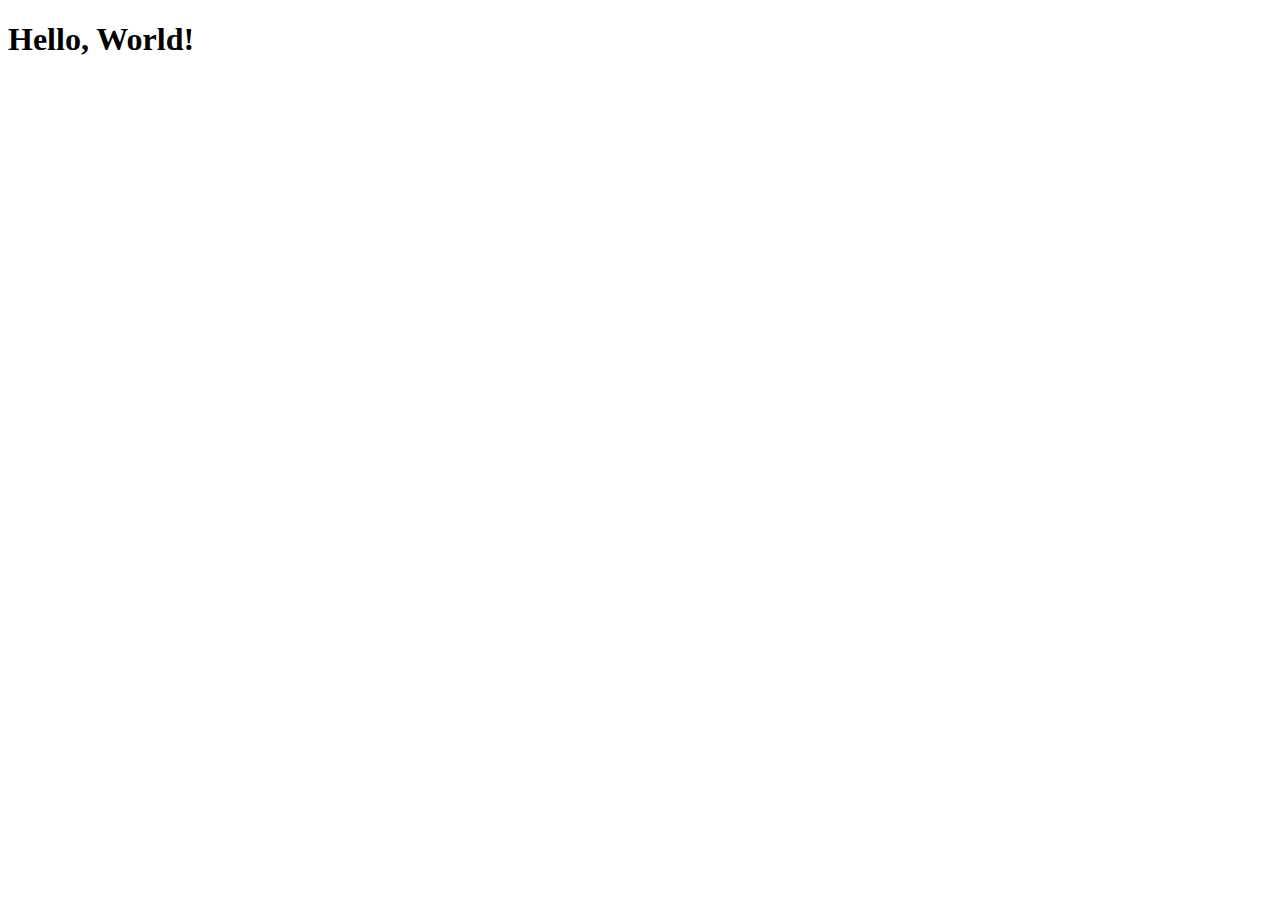
==== index.html @ 58a4aa0f "Create a placeholder index for Netifly" ====
<!doctype html>

<html lang="en">
<head>
  <meta charset="utf-8">

  <title>XTDRLT | Thomas Deneuville</title>
  <meta name="description" content="A place to host my XR experiments">
  <meta name="author" content="Thomas Deneuville">

</head>

<body>
  <h1>Hello, World!</h1>
</body>
</html>
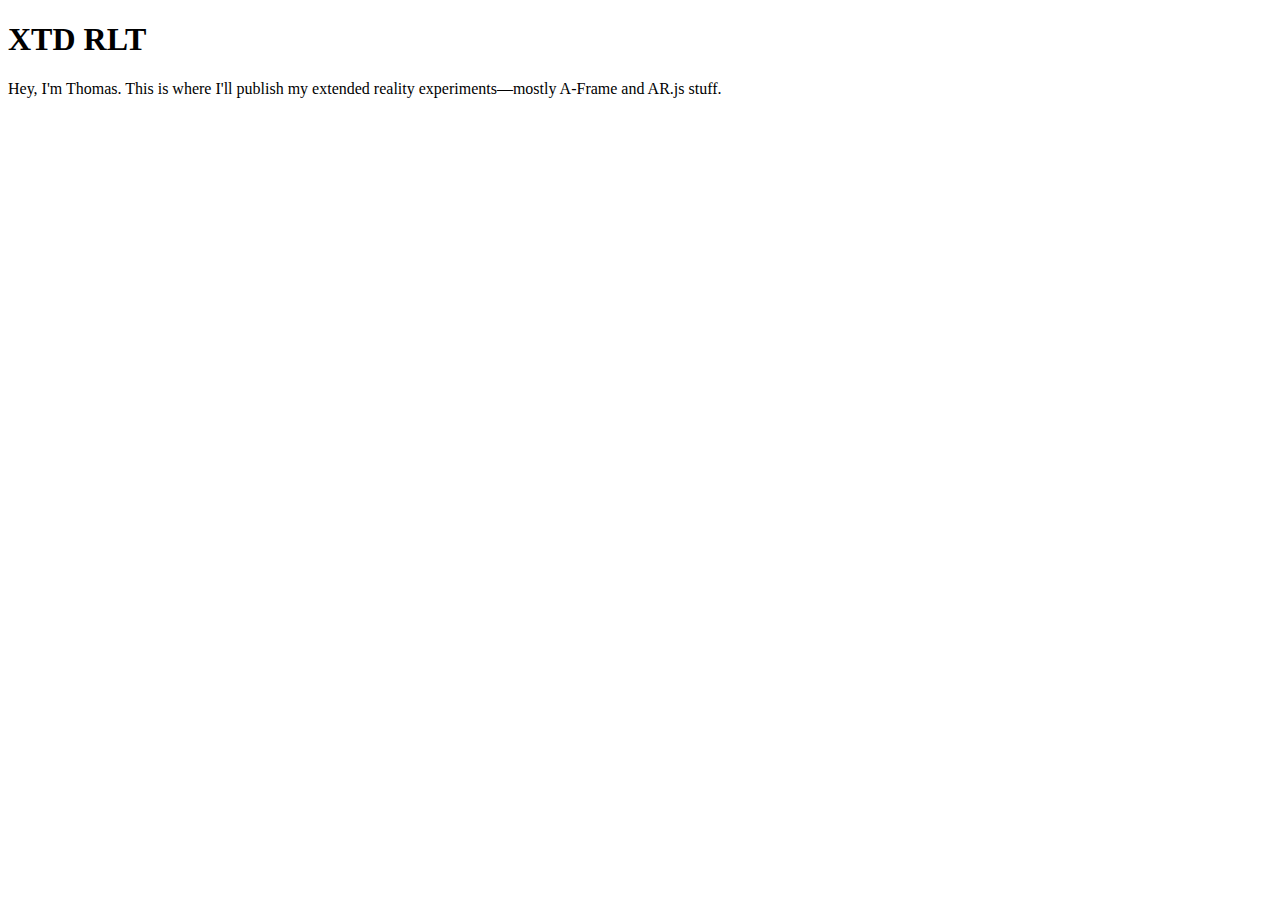
==== commit b53511db: "Update index.html" ====
--- a/index.html
+++ b/index.html
@@ -1,16 +1,30 @@
 <!doctype html>
 
 <html lang="en">
+
 <head>
-  <meta charset="utf-8">
+    <meta charset="utf-8">
 
-  <title>XTDRLT | Thomas Deneuville</title>
-  <meta name="description" content="A place to host my XR experiments">
-  <meta name="author" content="Thomas Deneuville">
-
+    <title>XTDRLT | Thomas Deneuville</title>
+    <meta name="description" content="A place to host my XR experiments">
+    <meta name="author" content="Thomas Deneuville">
+    <meta name="viewport"
+        content="width=device-width, initial-scale=1.0, minimum-scale=1.0, maximum-scale=1.0, user-scalable=no">
+    <link href="https://fonts.googleapis.com/css?family=Fredoka+One|Source+Sans+Pro&display=swap" rel="stylesheet">
+    <link rel="stylesheet" href="style.css">
 </head>
 
 <body>
-  <h1>Hello, World!</h1>
+
+    
+        <div class="flexbox">
+                <div class="item">
+        <h1>XTD RLT</h1>
+        <p>Hey, I'm Thomas. This is where I'll publish my extended reality experiments—mostly A-Frame and AR.js stuff.
+        </p>
+        </div>
+    </div>
+
 </body>
+
 </html>
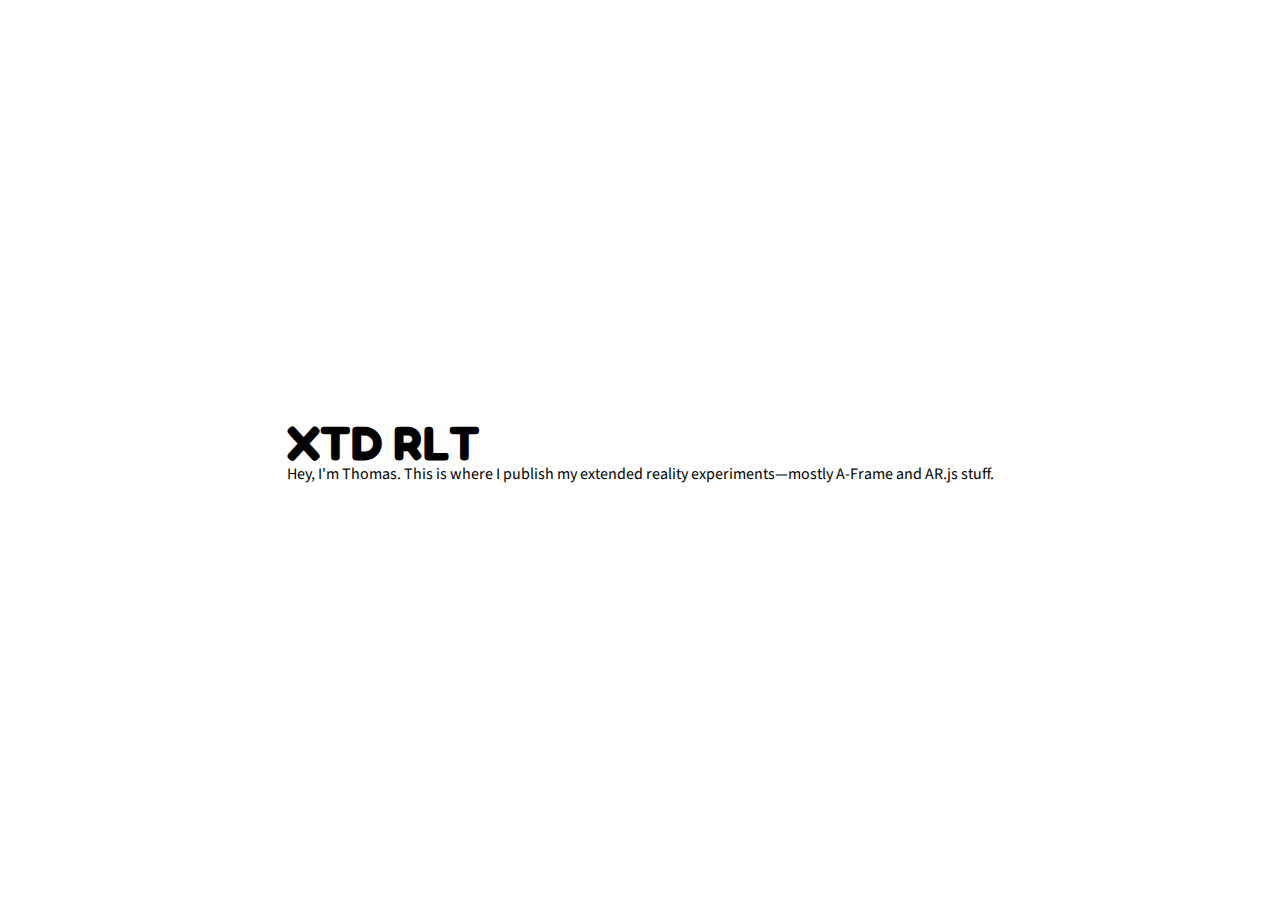
==== commit f77f4026: "Edit copy" ====
--- a/index.html
+++ b/index.html
@@ -20,7 +20,7 @@
         <div class="flexbox">
                 <div class="item">
         <h1>XTD RLT</h1>
-        <p>Hey, I'm Thomas. This is where I'll publish my extended reality experiments—mostly A-Frame and AR.js stuff.
+        <p>Hey, I'm Thomas. This is where I publish my extended reality experiments—mostly A-Frame and AR.js stuff.
         </p>
         </div>
     </div>
--- a/style.css
+++ b/style.css
@@ -0,0 +1,201 @@
+/* =============================================================================
+   HTML5 CSS Reset Minified - Eric Meyer
+   ========================================================================== */
+
+   html,
+   body,
+   div,
+   span,
+   object,
+   iframe,
+   h1,
+   h2,
+   h3,
+   h4,
+   h5,
+   h6,
+   p,
+   blockquote,
+   pre,
+   abbr,
+   address,
+   cite,
+   code,
+   del,
+   dfn,
+   em,
+   img,
+   ins,
+   kbd,
+   q,
+   samp,
+   small,
+   strong,
+   sub,
+   sup,
+   var,
+   b,
+   i,
+   dl,
+   dt,
+   dd,
+   ol,
+   ul,
+   li,
+   fieldset,
+   form,
+   label,
+   legend,
+   table,
+   caption,
+   tbody,
+   tfoot,
+   thead,
+   tr,
+   th,
+   td,
+   article,
+   aside,
+   canvas,
+   details,
+   figcaption,
+   figure,
+   footer,
+   header,
+   hgroup,
+   menu,
+   nav,
+   section,
+   summary,
+   time,
+   mark,
+   audio,
+   video {
+     margin: 0;
+     padding: 0;
+     border: 0;
+     outline: 0;
+     font-size: 100%;
+     vertical-align: baseline;
+     background: transparent;
+   }
+   
+   body {
+     line-height: 1;
+   }
+   
+   article,
+   aside,
+   details,
+   figcaption,
+   figure,
+   footer,
+   header,
+   hgroup,
+   menu,
+   nav,
+   section {
+     display: block;
+   }
+   
+   nav ul {
+     list-style: none;
+   }
+   
+   blockquote,
+   q {
+     quotes: none;
+   }
+   
+   blockquote:before,blockquote:after, q:before, q:after {
+     content: none;
+   }
+   
+   a {
+     margin: 0;
+     padding: 0;
+     font-size: 100%;
+     vertical-align: baseline;
+     background: transparent;
+     text-decoration: none;
+   }
+   
+   mark {
+     background-color: #ff9;
+     color: #000;
+     font-style: italic;
+     font-weight: bold
+   }
+   
+   del {
+     text-decoration: line-through;
+   }
+   
+   abbr[title],
+   dfn[title] {
+     border-bottom: 1px dotted;
+     cursor: help;
+   }
+   
+   table {
+     border-collapse: collapse;
+     border-spacing: 0;
+   }
+   
+   hr {
+     display: block;
+     height: 1px;
+     border: 0;
+     border-top: 1px solid #ccc;
+     margin: 1em 0;
+     padding: 0;
+   }
+   
+   input,
+   select {
+     vertical-align: middle;
+   }
+   
+   li {
+     list-style: none;
+   }
+   
+   
+   /* =============================================================================
+         My CSS
+         ========================================================================== */
+   
+   /* ---- base ---- */
+   
+   html,
+   body {
+     width: 100%;
+     height: 100%;
+     background: #fff;
+   }
+   
+   html {
+     -webkit-tap-highlight-color: rgba(0, 0, 0, 0);
+   }
+   
+   h1 {
+     font-family: 'Fredoka One', cursive;
+     font-size: 3em;
+   }
+   
+   p {
+     font-family: 'Source Sans Pro', sans-serif;
+   }
+   
+   
+   .flexbox {
+     display: flex;
+     justify-content: center;
+     align-items: center;
+     height: 100%;
+   }
+   
+   .flexbox .item {
+     padding: 1em;
+   }
+   
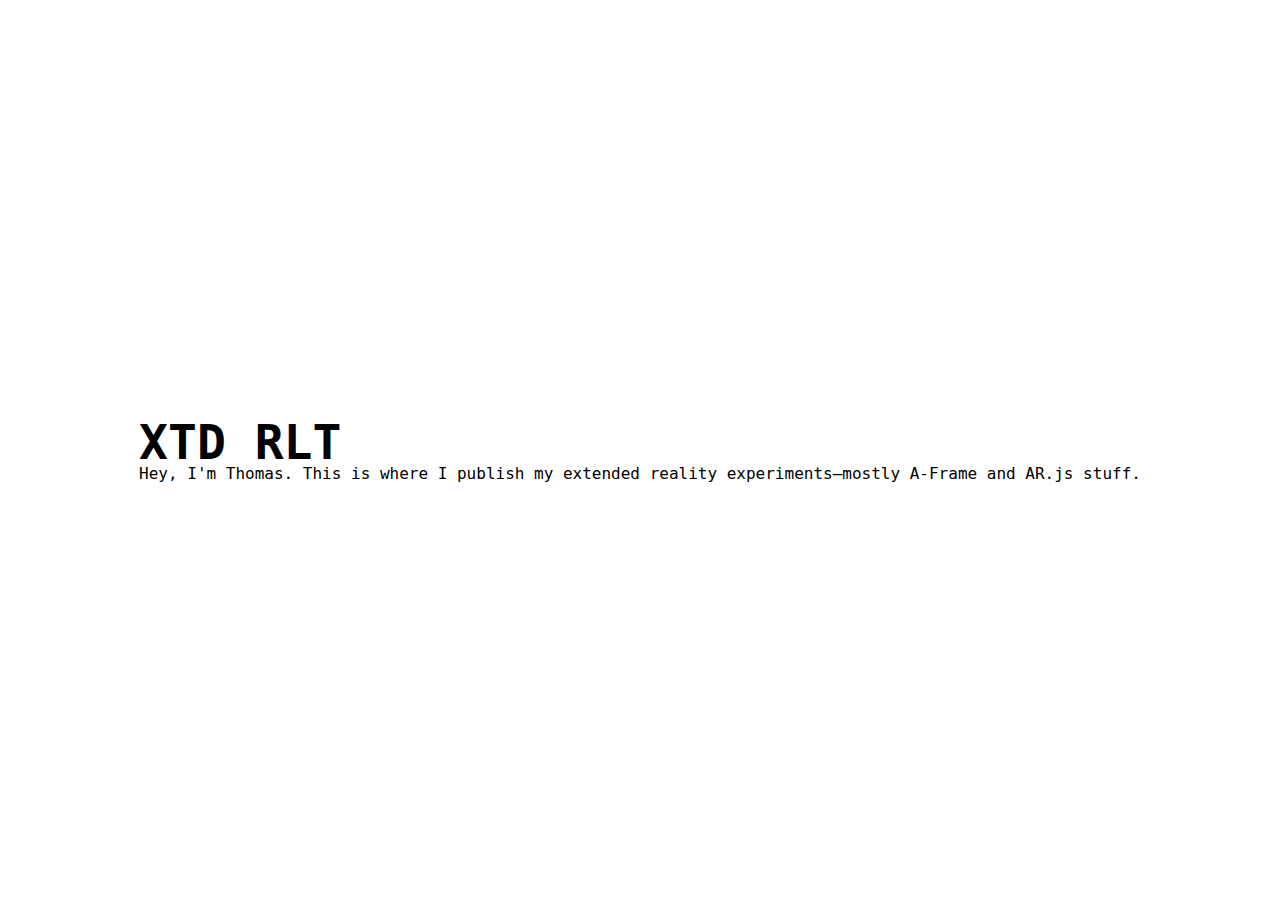
==== commit 79412c26: "Remove Google Fonts" ====
--- a/index.html
+++ b/index.html
@@ -10,7 +10,6 @@
     <meta name="author" content="Thomas Deneuville">
     <meta name="viewport"
         content="width=device-width, initial-scale=1.0, minimum-scale=1.0, maximum-scale=1.0, user-scalable=no">
-    <link href="https://fonts.googleapis.com/css?family=Fredoka+One|Source+Sans+Pro&display=swap" rel="stylesheet">
     <link rel="stylesheet" href="style.css">
 </head>
 
--- a/style.css
+++ b/style.css
@@ -179,12 +179,12 @@
    }
    
    h1 {
-     font-family: 'Fredoka One', cursive;
+     font-family: 'Lucida Console', Monaco, Monospace, sans-serif;;
      font-size: 3em;
    }
    
    p {
-     font-family: 'Source Sans Pro', sans-serif;
+     font-family: 'Lucida Console', Monaco, Monospace, sans-serif;
    }
    
    
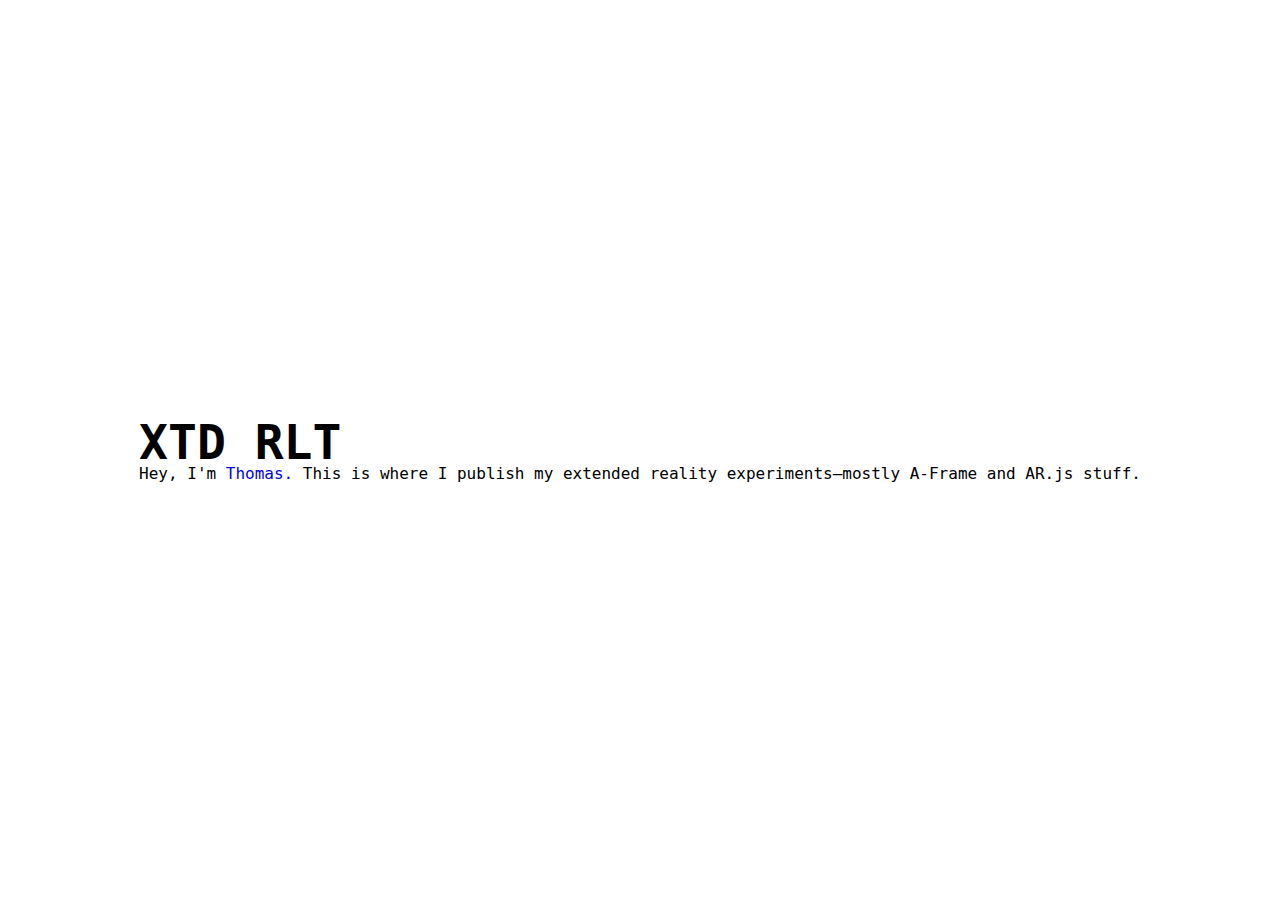
==== commit 036deb70: "SEO updates" ====
--- a/index.html
+++ b/index.html
@@ -5,11 +5,29 @@
 <head>
     <meta charset="utf-8">
 
-    <title>XTDRLT | Thomas Deneuville</title>
-    <meta name="description" content="A place to host my XR experiments">
+    <!-- Primary Meta Tags -->
+    <title>XTDRLT, my extended reality playground |  Thomas Deneuville</title>
+    <meta name="title" content="XTDRLT, my extended reality playground |  Thomas Deneuville">
+    <meta name="description" content="This is where I post my extended reality (AR and VR) experiments.">
     <meta name="author" content="Thomas Deneuville">
-    <meta name="viewport"
-        content="width=device-width, initial-scale=1.0, minimum-scale=1.0, maximum-scale=1.0, user-scalable=no">
+
+    <!-- Open Graph / Facebook -->
+    <meta property="og:type" content="website">
+    <meta property="og:url" content="https://xtdrlt.dev/">
+    <meta property="og:title" content="XTDRLT, my extended reality playground |  Thomas Deneuville">
+    <meta property="og:description" content="This is where I post my extended reality (AR and VR) experiments.">
+    <meta property="og:image" content="https://xtdrlt.dev/assets/thomas-deneuville-xtdrlt-seo.jpg">
+
+    <!-- Twitter -->
+    <meta property="twitter:card" content="summary_large_image">
+    <meta property="twitter:url" content="https://xtdrlt.dev/">
+    <meta property="twitter:title" content="XTDRLT, my extended reality playground |  Thomas Deneuville">
+    <meta property="twitter:description" content="This is where I post my extended reality (AR and VR) experiments.">
+    <meta property="twitter:image" content="https://xtdrlt.dev/assets/thomas-deneuville-xtdrlt-seo.jpg">
+
+
+
+    <meta name="viewport"content="width=device-width, initial-scale=1.0, minimum-scale=1.0, maximum-scale=1.0, user-scalable=no">
     <link rel="stylesheet" href="style.css">
 </head>
 
@@ -19,7 +37,7 @@
         <div class="flexbox">
                 <div class="item">
         <h1>XTD RLT</h1>
-        <p>Hey, I'm Thomas. This is where I publish my extended reality experiments—mostly A-Frame and AR.js stuff.
+        <p>Hey, I'm <a href="https://thomasdeneuville.com">Thomas.</a> This is where I publish my extended reality experiments—mostly A-Frame and AR.js stuff.
         </p>
         </div>
     </div>
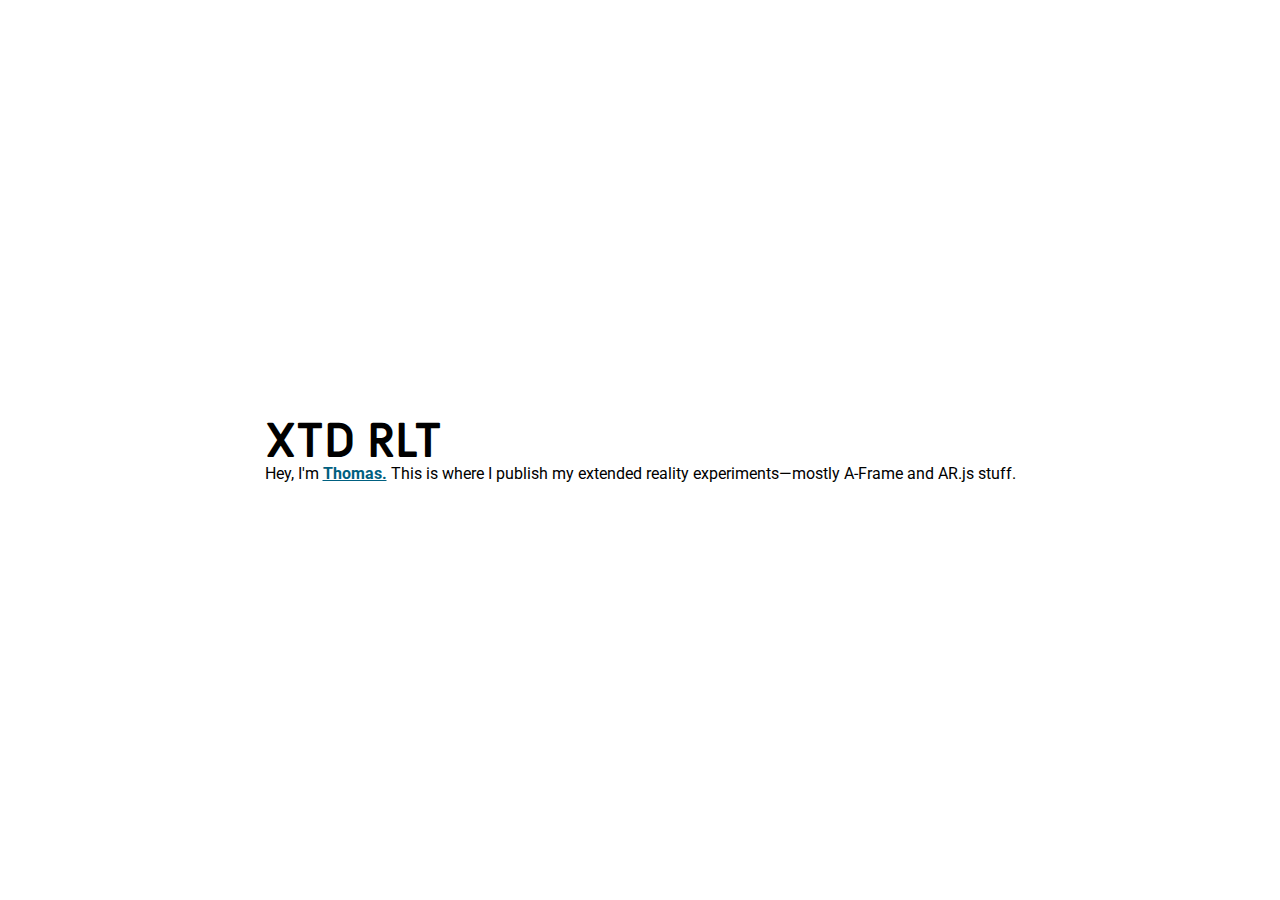
==== commit 1373f974: "Update fonts" ====
--- a/index.html
+++ b/index.html
@@ -25,7 +25,8 @@
     <meta property="twitter:description" content="This is where I post my extended reality (AR and VR) experiments.">
     <meta property="twitter:image" content="https://xtdrlt.dev/assets/thomas-deneuville-xtdrlt-seo.jpg">
 
-
+    <!-- Google fonts -->
+    <link href="https://fonts.googleapis.com/css2?family=Miriam+Libre:wght@700&family=Roboto&display=swap" rel="stylesheet"> 
 
     <meta name="viewport"content="width=device-width, initial-scale=1.0, minimum-scale=1.0, maximum-scale=1.0, user-scalable=no">
     <link rel="stylesheet" href="style.css">
--- a/style.css
+++ b/style.css
@@ -117,7 +117,9 @@
      font-size: 100%;
      vertical-align: baseline;
      background: transparent;
-     text-decoration: none;
+     text-decoration: underline;
+     color: #006080;
+     font-weight: bold;
    }
    
    mark {
@@ -179,12 +181,12 @@
    }
    
    h1 {
-     font-family: 'Lucida Console', Monaco, Monospace, sans-serif;;
+    font-family: 'Miriam Libre', sans-serif;
      font-size: 3em;
    }
    
    p {
-     font-family: 'Lucida Console', Monaco, Monospace, sans-serif;
+    font-family: 'Roboto', sans-serif;
    }
    
    
